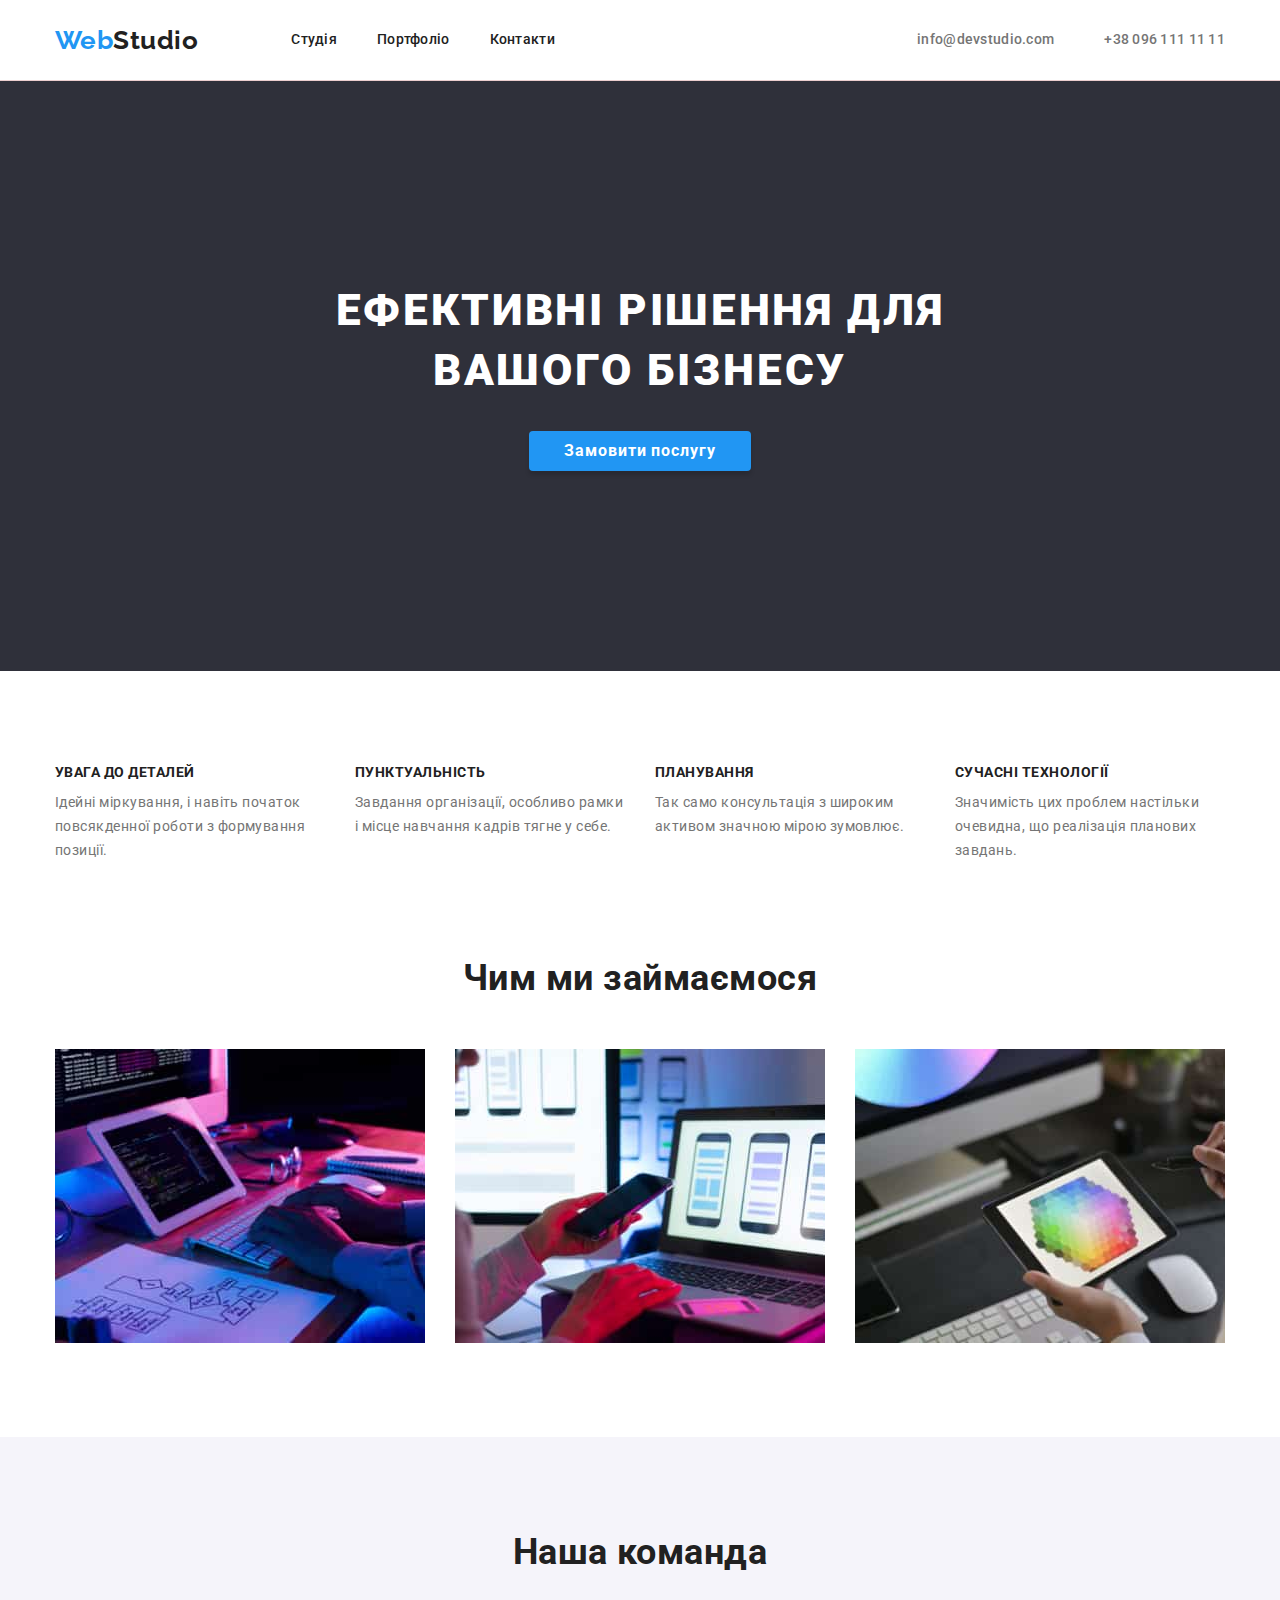
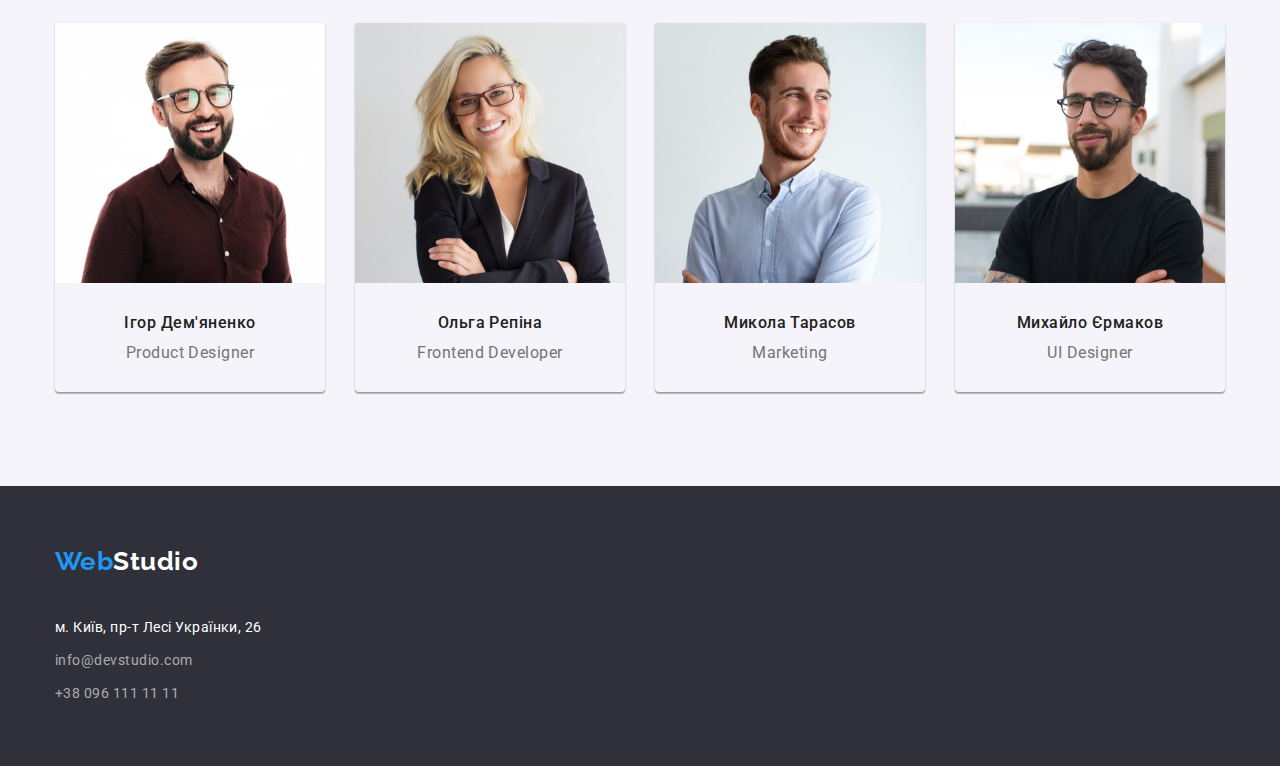
==== index.html @ 14414414 "додала всі картинки" ====
<!DOCTYPE html>
<html lang="uk">

<head>
    <meta charset="UTF-8">
    <meta http-equiv="X-UA-Compatible" content="IE=edge">
    <meta name="viewport" content="width=device-width, initial-scale=1.0">
    <title>web-homework1</title>
    <link rel="preconnect" href="https://fonts.googleapis.com">
    <link rel="preconnect" href="https://fonts.gstatic.com" crossorigin>
    <link href="https://fonts.googleapis.com/css2?family=Raleway:wght@700&family=Roboto:wght@400;500;700;900&display=swap"
        rel="stylesheet">
    <link rel="stylesheet" href="https://cdnjs.cloudflare.com/ajax/libs/modern-normalize/1.1.0/modern-normalize.min.css">
    <link rel="stylesheet" href="./css/styles.css">
</head>

<body>
    <header class="head-block">
        <div class="container flex-header">
            <nav class="flex-header">
                <a href="./index.html" class="logo">
                    <span class="logoaccent">Web</span>Studio
                    
                </a>
                <ul class="nav list">
                    <li class="item"><a href="./index.html" class="nav-list">Студія</a></li>
                    <li class="item"><a href="./portfolio.html" class="nav-list">Портфоліо</a></li>
                    <li class="item"><a href="" class="nav-list">Контакти</a></li>
                </ul>
            </nav>
            <ul class="social-links list">
                <li class="item">
                    <a href="mailto:info@devstudio.com" class="link">info@devstudio.com</a>
                </li>
                <li class="item">
                    <a href="tel:+380961111111" class="link">+38 096 111 11 11</a>
                </li>
            </ul>
        </div>
    </header>
    <main>
        <!-- Перша секція-->
        <section class="advertis-section">
        <div class="container">
                <h1 class="advertisement">Ефективні рішення для вашого бізнесу</h1>
                <button type="button" class="button">Замовити послугу</button>
        </div>
        </section>

        <!--Секція про переваги-->
        <section class="benefits-section">
            <div class="container">
                <h2 class="visually-hidden">
                    Перелік переваг
                </h2>
                <ul class="benefits-list list">
                    <li class="item">
                        <h3 class="benefit-header">
                            Увага до деталей
                        </h3>
                        <p class="benefit-item">Ідейні міркування, і навіть початок повсякденної роботи з формування позиції.</p>
                    </li>
                    <li class="item">
                        <h3 class="benefit-header">
                            Пунктуальність
                        </h3>
                        <p class="benefit-item">Завдання організації, особливо рамки і місце навчання кадрів тягне у себе.</p>
                    </li>
                    <li class="item">
                        <h3 class="benefit-header">
                            Планування
                        </h3>
                        <p class="benefit-item">Так само консультація з широким активом значною мірою зумовлює.</p>
                    </li>
                    <li class="item">
                        <h3 class="benefit-header">
                            Сучасні технології
                        </h3>
                        <p class="benefit-item">Значимість цих проблем настільки очевидна, що реалізація планових завдань.</p>
                    </li>
                </ul>
            </div>
        </section>

        <!--Секція з галерею-->
        <section class="directions-section">
            <div class="container">
                <h2 class="directions">
                    Чим ми займаємося
                </h2>
                <ul class="card-set list">
                    <li class="item"><img src="./images/box1.jpg" alt="друкування на клавіатурі" width="370" /></li>
                    <li class="item"><img src="./images/box2.jpg" alt="розглядання гаджетів" width="370" /></li>
                    <li class="item"><img src="./images/box3.jpg" alt="лаптоп" width="370" /></li>
                </ul>
            </div>
        </section>

        <!--Про команду-->
        <section class="team-section">
            <div class="container">
                <h2 class="team">Наша команда</h2>
                
                <ul class="team-list list">

                    <li class="item card">
                            
                            <img class="team-person-image" src="./images/img(i).jpg" alt="чоловік Ігор" width="270">
                            

                        <div class="card-content">
                            <h3 class="team-person-name">Ігор Дем'яненко</h3>
                            <p class="team-person-job">Product Designer</p>
                        </div>
                        
                    </li>
                    
                    <li class="item card">
                            
                            <img class="team-person-image" src="./images/img(o).jpg" alt="жінка Ольга" width="270">
                        
                       
                        <div class="card-content">
                            <h3 class="team-person-name">Ольга Репіна</h3>
                            <p class="team-person-job">Frontend Developer</p>
                        </div>
                        
                    </li>
                    
                    <li class="item card">
                            
                            <img class="team-person-image" src="./images/img(n).jpg" alt="Чоловік Микола" width="270">
                        
                       
                        <div class="card-content">
                            <h3 class="team-person-name">Микола Тарасов</h3>
                            <p class="team-person-job">Marketing</p>
                        </div>
                        
                    </li>
                  
                    <li class="item card">
                        
                        <img class="team-person-image" src="./images/img(m).jpg" alt="чоловік Михайло" width="270">
                            
                     
                        <div class="card-content">
                            <h3 class="team-person-name">Михайло Єрмаков</h3>
                            <p class="team-person-job">UI Designer</p>
                        </div>
                        
                    </li>
                </ul>
            </div>
        </section>
    </main>

    <footer class="footerall">
        <div class="container">
            <a href="./index.html" class="footer-logo">
                <span class="footer-logoaccent">Web</span>Studio        
            </a>


            <address>
                <ul class="contacts-list list">
                    <li class="contact-item"><a href="https://goo.gl/maps/CPtrU1FHBa2aNyZL9" target="_blank" rel="noopener noreferrer nofollow" class="adress">м. Київ, пр-т Лесі Українки, 26</a></li>

                    <li class="contact-item"><a href="mailto:info@devstudio.com" class="adress-link">info@devstudio.com</a></li>

                    <li class="contact-item"><a href="tel:+380961111111" class="adress-link">+38 096 111 11 11</a></li>

                </ul>
            </address>
        </div>
    
    </footer>

</body>

</html>
---- css/styles.css ----
html {
    box-sizing: border-box;
}

*,
*::before,
*::after {
    box-sizing: inherit;
}

/* основні кольори */

:root {
    --main-text-color: #212121;
    --light-text-color: #757575;
    --secondary-text-color: #2196F3;
    --dark-bcg-color: #2F303A;
    --light-bcg-color: #F5F4FA;
    --main-light-color: #FFFFFF;
    --border-color: #ECCECE;
    --margin30: 30px;
    --padding94: 94px;
    
}


body {
    background-color: var(--main-light-color);
    color: var(--main-text-color);
    font-family: Roboto, sans-serif;
    letter-spacing: 0.03em;

}

.container {
    width: 1200px;
    padding-left: 15px;
    padding-right: 15px;
    margin: 0 auto;
    
}

h1, 
h2,
h3,
p {
    margin: 0;
    padding: 0;

}
img {
    display: block;
    max-width: 100%;
    height: auto;
}

.list {
    list-style: none;
    padding: 0;
    margin: 0;
}

a {
    text-decoration: none;
}

/* Header */

.flex-header {
    display: flex;
    align-items: center;
}

.head-block {


    background-color: var(--main-light-color);
    border-bottom: 1px solid var(--border-color);
}

.logoaccent {
    display: inline-block;

    color: var(--secondary-text-color);
    font-family: Raleway, sans-serif;
    font-weight: 700;
    font-size: 26px;
    line-height: 1.19;

}

.logo {
    display: inline-block;

    color: var(--main-text-color);
    font-family: Raleway, sans-serif;
    font-weight: 700;
    font-size: 26px;
    line-height: 1.19;
}

.nav {
    display: flex;
    margin-left: 93px;
   
}
.nav .item + .item {
    margin-left: 40px;
    
}



.nav .nav-list {
    display: block;
    padding-top: 32px;
    padding-bottom: 32px;
    
    color: var(--main-text-color);
    text-decoration: none;
    letter-spacing: 0.02em;
    font-weight: 500;
    font-size: 14px;
    line-height: 1.14;

}

.nav .nav-list:hover,
.nav .nav-list:focus {
    color: var(--secondary-text-color);
}

.link {
    display: inline-block;
}

.social-links {
    display: flex;
    margin-left: auto;
    
}

.social-links .item + .item {
    margin-left: 50px;
   
}

.social-links .link {
    padding-top: 32px;
    padding-bottom: 32px;

    color: var(--light-text-color);
    text-decoration: none;
    letter-spacing: 0.02em;
    font-weight: 500;
    font-size: 14px;
    line-height: 1.14;

}

.social-links .link:hover,
.social-links .link:focus {
    color: var(--secondary-text-color);
}


/* Перша секція з кнопкою */

.advertis-section {
    padding-top: 200px;
    padding-bottom: 200px;

    
    background-color: var(--dark-bcg-color);
    text-align: center;
}

.advertisement {
    width: 696px;
    margin-top: 0;
    margin-left: auto;
    margin-right: auto;
    margin-bottom: 30px;

    

    font-weight: 900;
    font-size: 44px;
    line-height: 1.36;
    text-align: center;
    letter-spacing: 0.06em;
    text-transform: uppercase;
    color: var(--main-light-color);

    
            
}

.button  {
    border-radius: 4px;
    padding: 10px 34px;
    font-family: inherit;
    cursor: pointer;
    font-weight: 700;
    font-size: 16px;
    line-height: 1.18;
    text-align: center;
    letter-spacing: 0.06em;
    color: var(--main-light-color);
    background-color: var(--secondary-text-color);
    border: 1px solid transparent;
    box-shadow: 0px 4px 4px rgba(0, 0, 0, 0.15);
    
}

.button:hover,
.button:focus {
    background-color: #188CE8;
    box-shadow: 0px 4px 4px rgba(0, 0, 0, 0.15);
    
    border-color: transparent;;
}

/* Cекція про переваги */

.visually-hidden {
    position: absolute;
    white-space: nowrap;
    width: 1px;
    height: 1px;
    overflow: hidden;
    border: 0;
    padding: 0;
    clip: rect(0 0 0 0);
    clip-path: inset(50%);
    margin: -1px;
}

.benefits-section {
    padding-top: var(--padding94);   
    padding-bottom: var(--padding94);
}

.benefits-list {
    display: flex;
    
}

.benefits-list .item {
    width: 270px;
}

.benefits-list .item + .item {
    margin-left: 30px;
    
}
.benefit-header {
    margin-bottom: 10px;

    font-weight: 700;
    font-size: 14px;
    line-height: 1.14;
    text-transform: uppercase;

}

.benefit-item {
    font-size: 14px;
    line-height: 1.71;
    color: var(--light-text-color);
}

/* Секція з галерею */

.card-set {
    display: flex;    
    justify-content: center;
    margin-left: calc(-1 * var(--margin30));
    margin-bottom: calc(-1 * var(--margin30));
}

.card-set>.item {
    flex-basis: calc(100/3 - var(--margin30));
    margin-left: var(--margin30);
    margin-bottom: var(--margin30);
}



.directions-section {
    padding-bottom: var(--padding94);
}

.directions {
    margin-bottom: 50px;

    font-weight: 700;
    font-size: 36px;
    line-height: 1.17;
    text-align: center;
   
}



/* Про команду */

.team-section {
    padding-top: var(--padding94);
    padding-bottom: var(--padding94);

    background-color: var(--light-bcg-color);
}

.team {
    font-weight: 700;
    font-size: 36px;
    line-height: 1.17;
    text-align: center;
    margin-bottom: 50px;

}



.team-list {
    display: flex;
    margin-left: calc(-1 * var(--margin30));
    margin-bottom: calc(-1 * var(--margin30));
}

.team-list>.item {
    flex-basis: calc(100% / 4 - var(--margin30));
    margin-left: var(--margin30);
    margin-bottom: var(--margin30);

}


.card-content {
    padding-top: 30px;
    padding-bottom: 30px;
    padding-left: 15px;
    padding-right: 15px;
    text-align: center;

    background-color: var(--main-light-colorgalery-text);
}

.card {
    box-shadow: 0px 1px 3px rgba(0, 0, 0, 0.12), 0px 1px 1px rgba(0, 0, 0, 0.14), 0px 2px 1px rgba(0, 0, 0, 0.2);
    border-radius: 0px 0px 4px 4px;
    overflow: hidden;
}

.team-person-item {
    background-color: var(--main-light-color);
}

.team-person-name {
    margin-bottom: 10px;

    font-weight: 500;
    font-size: 16px;
    line-height: 1.19;
    
}

.team-person-job {
    color: var(--light-text-color);
    font-size: 16px;
    line-height: 1.19;
}

/* footer */

.footerall {
    background-color: var(--dark-bcg-color);
    padding-top: 60px;
    padding-bottom: 60px;
}

.footer-logo {
    display: inline-block;
    margin-bottom: 20px;
    
    color: var(--main-light-color);
    font-family: Raleway, sans-serif;
    font-style: normal;
    font-weight: 700;
    font-size: 26px;
    line-height: 1.19;

}

.footer-logoaccent {

    display: inline-block;
    margin-bottom: 20px;
    

    
    color: var(--secondary-text-color);
    font-family: Raleway, sans-serif;
    font-style: normal;
    font-weight: 700;
    font-size: 26px;
    line-height: 1.19;

}


.adress {


    color: var(--main-light-color);
    font-weight: 400;
    font-size: 14px;
    line-height: 1.71;
    font-style: normal;

}

.adress-link {

    color: rgba(255, 255, 255, 0.6);
    font-weight: 400;
    font-size: 14px;
    line-height: 1.71;
    font-style: normal;

}

.adress:hover,
.adress:focus {
    color: var(--secondary-text-color);
}

.contact-item:not(:last-child) {
margin-bottom: 9px;
}

/* власне портфоліо */

.portfolio-section {
    padding-top: var(--padding94);
    padding-bottom: var(--padding94);

}

.button-list {
    margin-bottom: 50px;

    display: flex;
    justify-content: center;
}

.button-list .item + .item {
    margin-left: 8px;
    
   
}

.button-pfl {
        border-radius: 4px;
        padding: 6px 22px;
        min-width: 73px;
        font-family: inherit;
        cursor: pointer;
        font-weight: 500;
        font-size: 16px;
        line-height: 1.63;
        text-align: center;
        letter-spacing: 0.03em;
        color: var(--main-light-color);
        background-color: var(--secondary-text-color);
        border: 1px solid transparent;
        
        
}

.button-pfl.primary {
    color: var(--main-light-color);
    background-color: var(--secondary-text-color);
    border-color: var(--secondary-text-color);
    box-shadow: 0px 3px 1px rgba(0, 0, 0, 0.1), 0px 1px 2px rgba(0, 0, 0, 0.08), 0px 2px 2px rgba(0, 0, 0, 0.12);
    
}

.button-pfl.secondary {
    color: var(--main-text-color);
    background-color: var(--light-bcg-color);
    border-color: var(--light-bcg-color);
   

}

.button-pfl.primary:hover,
.button-pfl.primary:focus {
    color: var(--main-text-color);
    background-color: var(--light-bcg-color);
    border: 1px solid var(--light-bcg-color);
    
    
}

.button-pfl.secondary:hover,
.button-pfl.secondary:focus {
    color: var(--main-light-color);
    background-color: var(--secondary-text-color);
    border: 1px solid var(--secondary-text-color);
    box-shadow: 0px 3px 1px rgba(0, 0, 0, 0.1), 0px 1px 2px rgba(0, 0, 0, 0.08), 0px 2px 2px rgba(0, 0, 0, 0.12);
}



/* Галерея */
.galery-list {
    padding: 0;
    margin: 0;
    list-style: none;

    display: flex;
    flex-wrap: wrap;
    margin-left: calc(-1 * var(--margin30));
    margin-top: calc(-1 * var(--margin30));
}

.galery-list>.item {
    flex-basis: calc(100% / 3 - var(--margin30));
    margin-left: var(--margin30);
    margin-top: var(--margin30);

    
}

.galery-text {
    padding-top: 20px;
    padding-bottom: 20px;
    padding-left: 19px;
    padding-right: 19px;
    text-align: start;
    border-left: 1px solid #EEEEEE;
    border-right: 1px solid #EEEEEE;
    border-bottom: 1px solid #EEEEEE;
}
.galery-header {
    margin-bottom: 4px;

    font-weight: 700;
    font-size: 18px;
    line-height: 2;
    letter-spacing: 0.06em;
    color: var(--main-text-color);
}

.galery-info {
    font-size: 16px;
    line-height: 1.88;
    letter-spacing: 0.03em;
    color: var(--light-text-color)
}
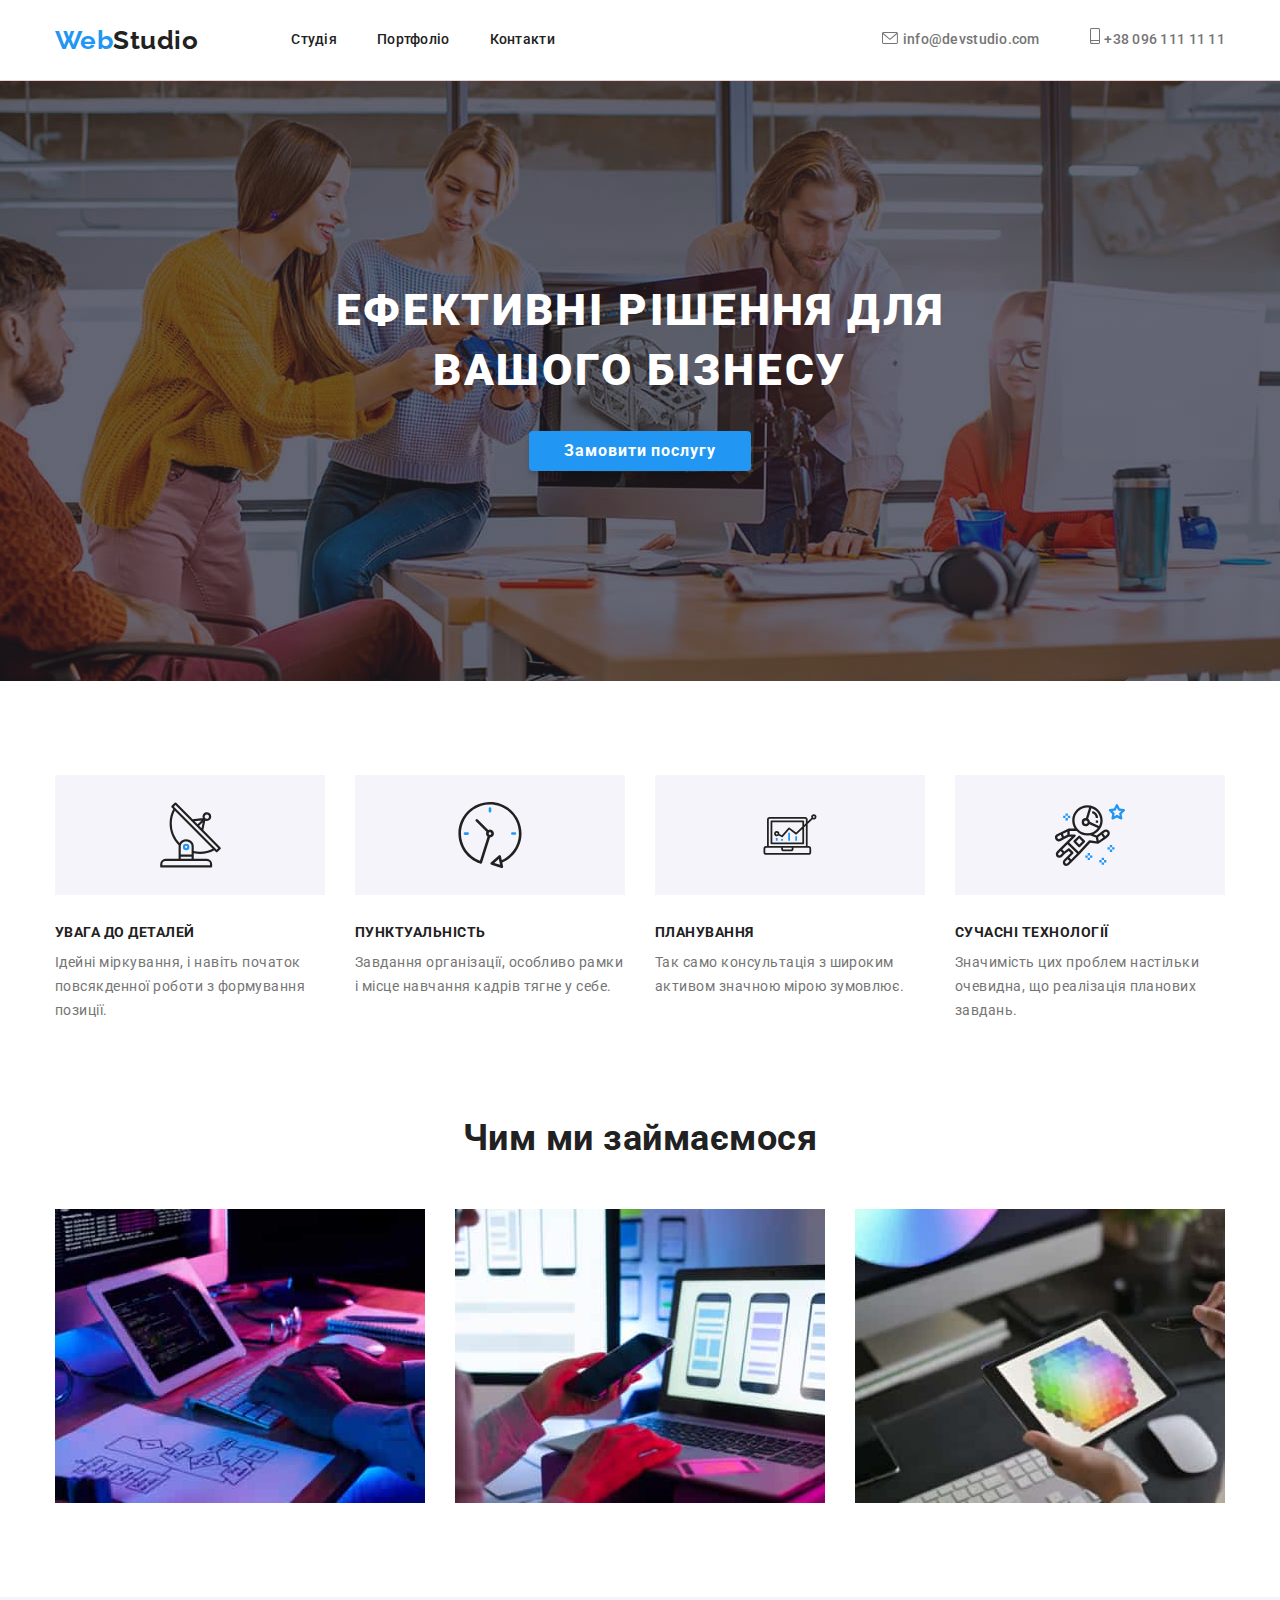
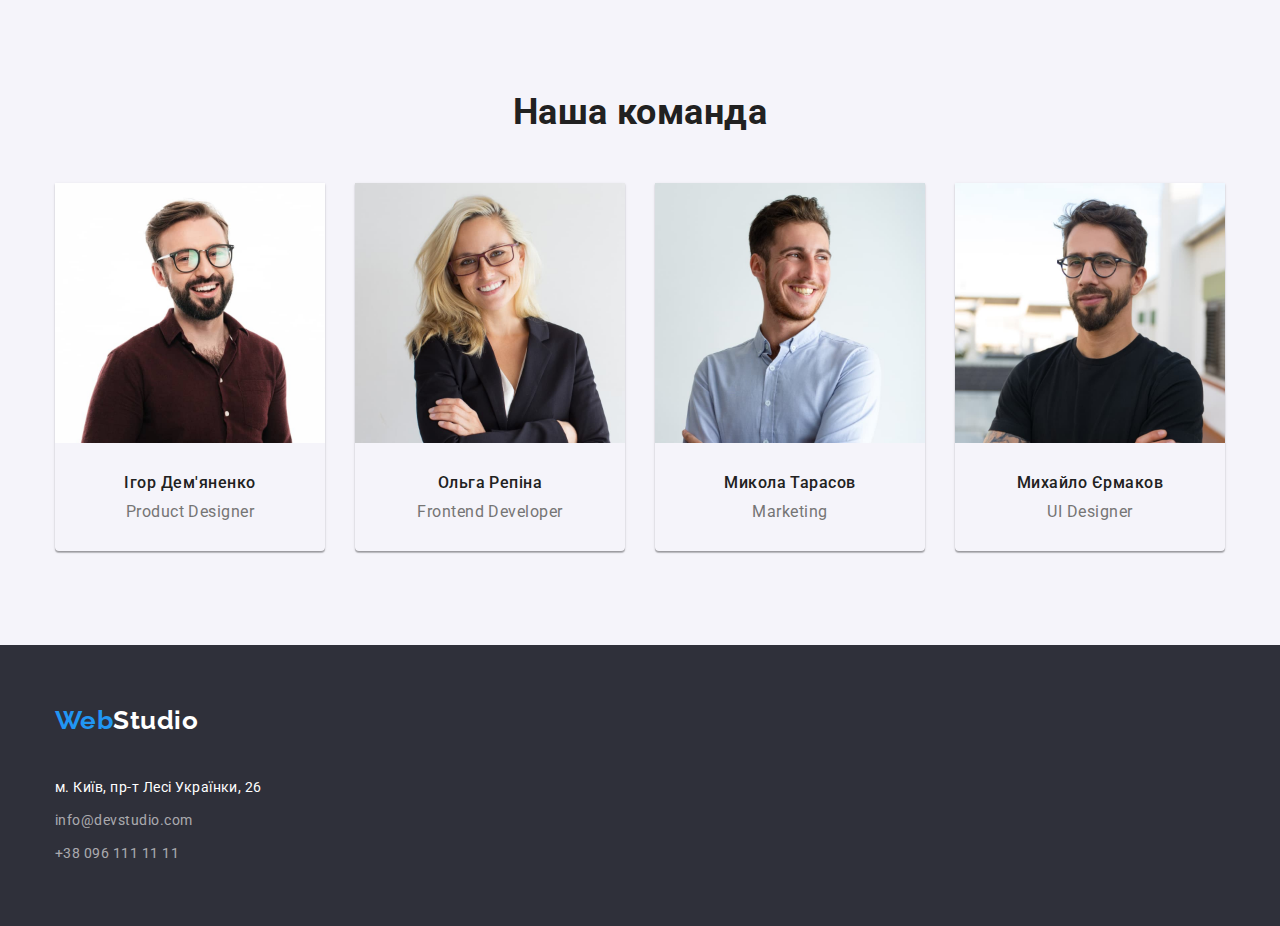
==== commit 0b1e2c7d: "секція про переваги готова" ====
--- a/index.html
+++ b/index.html
@@ -29,10 +29,17 @@
                 </ul>
             </nav>
             <ul class="social-links list">
+
                 <li class="item">
+                    <svg class="email-icon">
+                        <use href="./images/symbol-defs.svg#email"></use>
+                    </svg>
                     <a href="mailto:info@devstudio.com" class="link">info@devstudio.com</a>
                 </li>
                 <li class="item">
+                    <svg class="smartphone-icon">
+                        <use href="./images/symbol-defs.svg#smartphone"></use>
+                    </svg>
                     <a href="tel:+380961111111" class="link">+38 096 111 11 11</a>
                 </li>
             </ul>
@@ -55,24 +62,45 @@
                 </h2>
                 <ul class="benefits-list list">
                     <li class="item">
+                       
+                        <div class="grey-box" aria-label="іконка антена">
+                            <svg class="antenna-icon" width="65" height="70">
+                                <use href="./images/symbol-defs.svg#antenna"></use>
+                            </svg>
+                        </div>
                         <h3 class="benefit-header">
                             Увага до деталей
                         </h3>
                         <p class="benefit-item">Ідейні міркування, і навіть початок повсякденної роботи з формування позиції.</p>
                     </li>
                     <li class="item">
+                        <div class="grey-box" aria-label="іконка годинник">
+                            <svg class="clock-icon" width="66" height="70">
+                                <use href="./images/symbol-defs.svg#clock"></use>
+                            </svg>
+                        </div>
                         <h3 class="benefit-header">
                             Пунктуальність
                         </h3>
                         <p class="benefit-item">Завдання організації, особливо рамки і місце навчання кадрів тягне у себе.</p>
                     </li>
                     <li class="item">
+                            <div class="grey-box" aria-label="іконка діаграмма">
+                                <svg class="diagram-icon" width="70" height="53">
+                                    <use href="./images/symbol-defs.svg#diagram"></use>
+                                </svg>
+                            </div>
                         <h3 class="benefit-header">
                             Планування
                         </h3>
                         <p class="benefit-item">Так само консультація з широким активом значною мірою зумовлює.</p>
                     </li>
                     <li class="item">
+                            <div class="grey-box" aria-label="іконка астронавт">
+                                <svg class="astronaut-icon" width="70" height="70">
+                                    <use href="./images/symbol-defs.svg#astronaut"></use>
+                                </svg>
+                            </div>
                         <h3 class="benefit-header">
                             Сучасні технології
                         </h3>
@@ -126,6 +154,8 @@
                         </div>
                         
                     </li>
+
+                    
                     
                     <li class="item card">
                             
--- a/css/styles.css
+++ b/css/styles.css
@@ -130,6 +130,27 @@
     color: var(--secondary-text-color);
 }
 
+.email-icon{
+    
+    color: var(--light-text-color);
+    width: 16px;
+    height: 12px;
+
+
+
+
+}
+
+.smartphone-icon {
+
+    color: var(--light-text-color);
+    width: 10px;
+    height: 16px;
+        
+        
+
+}
+
 .link {
     display: inline-block;
 }
@@ -169,9 +190,16 @@
 .advertis-section {
     padding-top: 200px;
     padding-bottom: 200px;
-
-    
-    background-color: var(--dark-bcg-color);
+    margin-left: auto;
+    margin-right: auto;
+
+    max-width: 1600px;
+    height: 600px;
+    background-color: #C4C4C4;
+    background-image: linear-gradient( to right, rgba(47, 48, 58, 0.4), rgba(47, 48, 58, 0.4)),
+    url(../images/herophoto.jpg);
+    background-position: center;
+    background-size: cover;
     text-align: center;
 }
 
@@ -254,6 +282,18 @@
     margin-left: 30px;
     
 }
+
+.grey-box {
+    display: flex;
+    margin-bottom: 30px;
+    background-color: var(--light-bcg-color);
+    height: 120px;
+    justify-content: center;
+    align-items: center;
+    
+}
+
+
 .benefit-header {
     margin-bottom: 10px;
 
@@ -534,6 +574,10 @@
     
 }
 
+.galery-list>.item:hover {
+    box-shadow: 0px 1px 1px rgba(0, 0, 0, 0.12), 0px 4px 4px rgba(0, 0, 0, 0.06), 1px 4px 6px rgba(0, 0, 0, 0.16);
+}
+
 .galery-text {
     padding-top: 20px;
     padding-bottom: 20px;
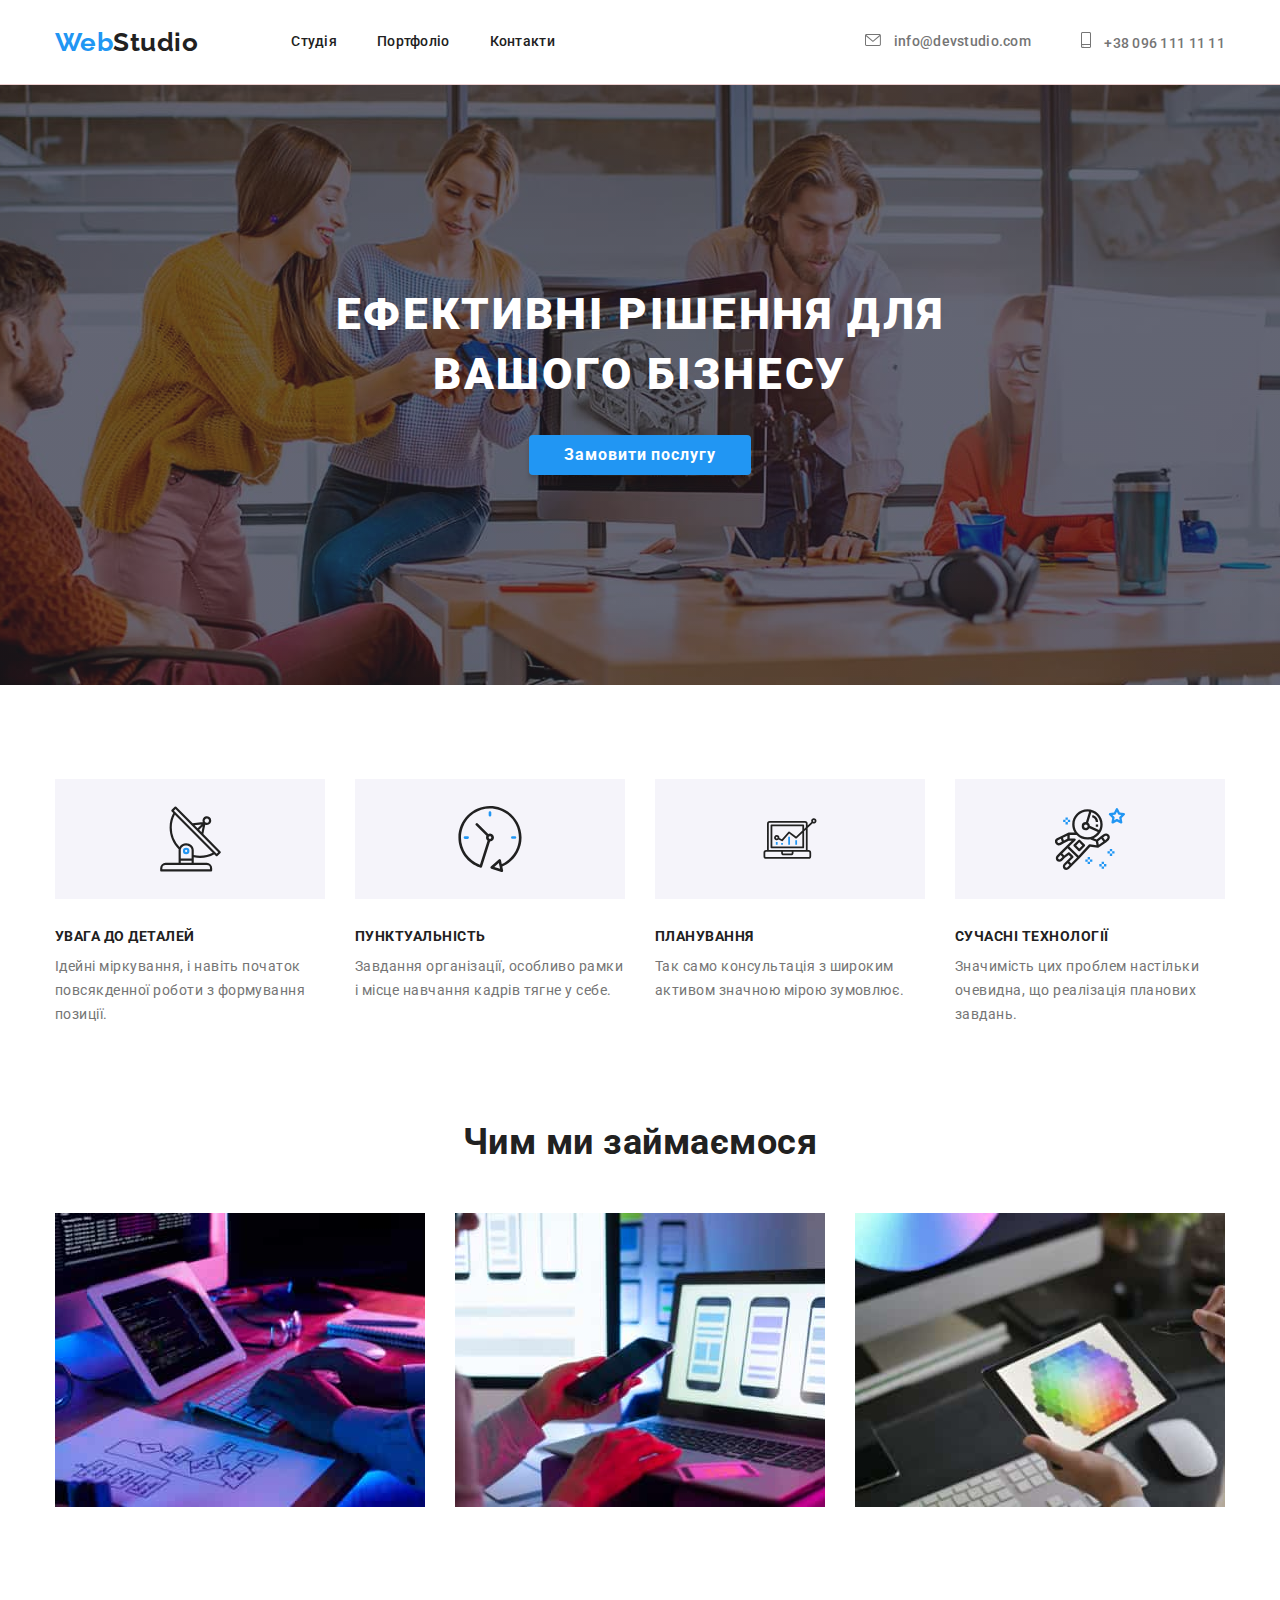
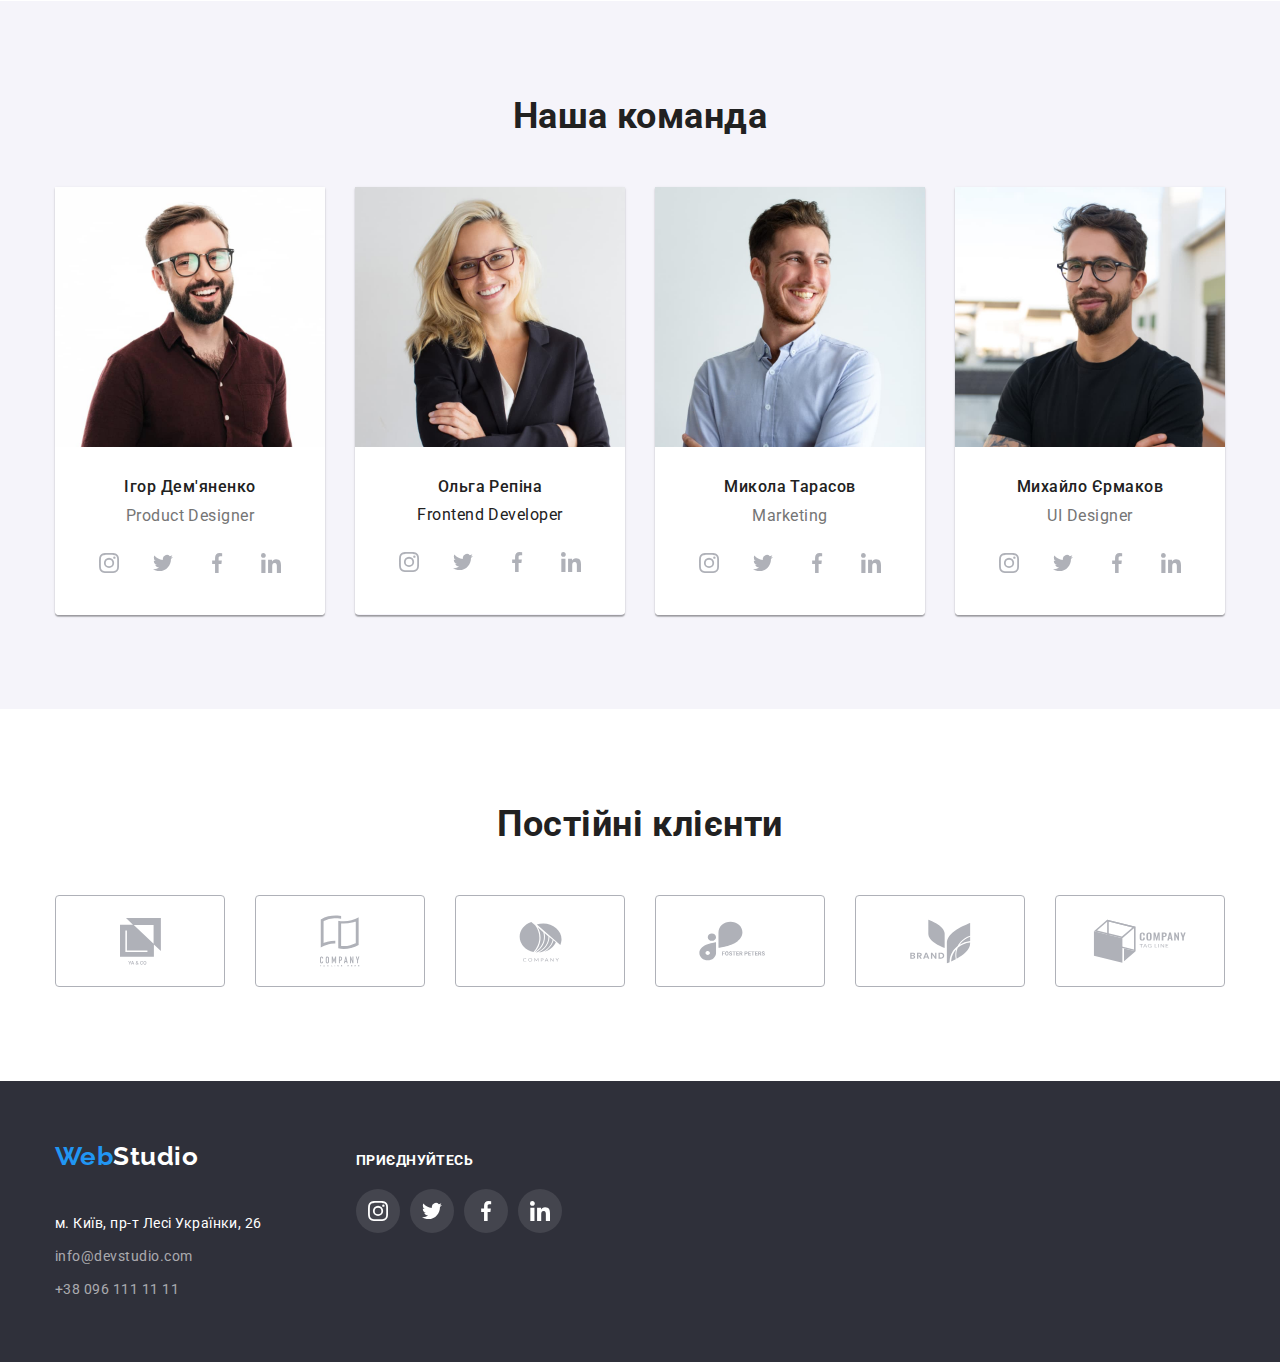
==== commit 178e6b04: "дз готове" ====
--- a/index.html
+++ b/index.html
@@ -31,16 +31,21 @@
             <ul class="social-links list">
 
                 <li class="item">
-                    <svg class="email-icon">
-                        <use href="./images/symbol-defs.svg#email"></use>
-                    </svg>
-                    <a href="mailto:info@devstudio.com" class="link">info@devstudio.com</a>
+                                      
+                    <a href="mailto:info@devstudio.com" class="link">
+                        <svg aria-label="іконка имейлу" class="link-icon" width="16" height="12">
+                            <use href="./images/symbol-defs.svg#email"></use>
+                        </svg>
+                        info@devstudio.com
+                    </a>
                 </li>
                 <li class="item">
-                    <svg class="smartphone-icon">
-                        <use href="./images/symbol-defs.svg#smartphone"></use>
-                    </svg>
-                    <a href="tel:+380961111111" class="link">+38 096 111 11 11</a>
+                    <a href="tel:+380961111111" class="link">
+                        <svg aria-label="іконка смартфону" class="link-icon" width="10" height="16">
+                            <use href="./images/symbol-defs.svg#smartphone"></use>
+                        </svg>
+                        +38 096 111 11 11
+                    </a>
                 </li>
             </ul>
         </div>
@@ -63,8 +68,8 @@
                 <ul class="benefits-list list">
                     <li class="item">
                        
-                        <div class="grey-box" aria-label="іконка антена">
-                            <svg class="antenna-icon" width="65" height="70">
+                        <div class="grey-box" >
+                            <svg aria-label="іконка антена" class="antenna-icon" width="65" height="70">
                                 <use href="./images/symbol-defs.svg#antenna"></use>
                             </svg>
                         </div>
@@ -74,8 +79,8 @@
                         <p class="benefit-item">Ідейні міркування, і навіть початок повсякденної роботи з формування позиції.</p>
                     </li>
                     <li class="item">
-                        <div class="grey-box" aria-label="іконка годинник">
-                            <svg class="clock-icon" width="66" height="70">
+                        <div class="grey-box">
+                            <svg aria-label="іконка годинник" class="clock-icon" width="66" height="70">
                                 <use href="./images/symbol-defs.svg#clock"></use>
                             </svg>
                         </div>
@@ -85,8 +90,8 @@
                         <p class="benefit-item">Завдання організації, особливо рамки і місце навчання кадрів тягне у себе.</p>
                     </li>
                     <li class="item">
-                            <div class="grey-box" aria-label="іконка діаграмма">
-                                <svg class="diagram-icon" width="70" height="53">
+                            <div class="grey-box">
+                                <svg aria-label="іконка діаграмма" class="diagram-icon" width="70" height="53">
                                     <use href="./images/symbol-defs.svg#diagram"></use>
                                 </svg>
                             </div>
@@ -96,8 +101,8 @@
                         <p class="benefit-item">Так само консультація з широким активом значною мірою зумовлює.</p>
                     </li>
                     <li class="item">
-                            <div class="grey-box" aria-label="іконка астронавт">
-                                <svg class="astronaut-icon" width="70" height="70">
+                            <div class="grey-box">
+                                <svg aria-label="іконка астронавт" class="astronaut-icon" width="70" height="70">
                                     <use href="./images/symbol-defs.svg#astronaut"></use>
                                 </svg>
                             </div>
@@ -140,6 +145,40 @@
                             <h3 class="team-person-name">Ігор Дем'яненко</h3>
                             <p class="team-person-job">Product Designer</p>
                         </div>
+
+                        <ul class="social-list list">
+                            <li class="social-list-item">
+                                <a href="#" class="social-list-link">
+                                    <svg aria-label="іконка інстаграмм" class="social-list-icon" width="20" height="20">
+                                        <use href="./images/symbol-defs.svg#instagram"></use>
+                                    </svg>
+                                </a>
+                            </li>
+                        
+                            <li class="social-list-item">
+                                <a href="#" class="social-list-link">
+                                    <svg aria-label="іконка твіттера" class="social-list-icon" width="20" height="20">
+                                        <use href="./images/symbol-defs.svg#twitter"></use>
+                                    </svg>
+                                </a>
+                            </li>
+                        
+                            <li class="social-list-item">
+                                <a href="#" class="social-list-link">
+                                    <svg aria-label="іконка фейсбука" class="social-list-icon" width="20" height="20">
+                                        <use href="./images/symbol-defs.svg#facebook"></use>
+                                    </svg>
+                                </a>
+                            </li>
+                        
+                            <li class="social-list-item">
+                                <a href="#" class="social-list-link">
+                                    <svg aria-label="іконка лінкедін" class="social-list-icon" width="20" height="20">
+                                        <use href="./images/symbol-defs.svg#linkedin"></use>
+                                    </svg>
+                                </a>
+                            </li>
+                        </ul>
                         
                     </li>
                     
@@ -150,13 +189,47 @@
                        
                         <div class="card-content">
                             <h3 class="team-person-name">Ольга Репіна</h3>
-                            <p class="team-person-job">Frontend Developer</p>
-                        </div>
-                        
-                    </li>
-
-                    
-                    
+                            <p class="team-person-networksjob">Frontend Developer</p>
+                        </div>
+
+                        <ul class="social-list list">
+                            <li class="social-list-item">
+                            <a href="#" class="social-list-link">
+                                 <svg aria-label="іконка інстаграмм" class="social-list-icon" width="20" height="20">
+                                    <use href="./images/symbol-defs.svg#instagram"></use>
+                                </svg>
+                             </a>  
+                        </li>
+
+                        <li class="social-list-item">
+                            <a href="#" class="social-list-link">
+                                <svg aria-label="іконка твіттера" class="social-list-icon" width="20" height="20">
+                                    <use href="./images/symbol-defs.svg#twitter"></use>
+                                </svg>
+                            </a>
+                        </li>
+
+                        <li class="social-list-item">
+                            <a href="#" class="social-list-link" >
+                                <svg aria-label="іконка фейсбука" class="social-list-icon" width="20" height="20">
+                                    <use href="./images/symbol-defs.svg#facebook"></use>
+                                </svg>
+                             </a>
+                        </li>
+
+                        <li class="social-list-item">
+                            <a href="#" class="social-list-link">
+                                <svg aria-label="іконка лінкедін" class="social-list-icon" width="20" height="20">
+                                    <use href="./images/symbol-defs.svg#linkedin"></use>
+                                </svg>
+                            </a>
+                        </li>
+                        </ul>
+                        
+                        
+                    </li>
+
+                                            
                     <li class="item card">
                             
                             <img class="team-person-image" src="./images/img(n).jpg" alt="Чоловік Микола" width="270">
@@ -166,6 +239,40 @@
                             <h3 class="team-person-name">Микола Тарасов</h3>
                             <p class="team-person-job">Marketing</p>
                         </div>
+
+                        <ul class="social-list list">
+                            <li class="social-list-item">
+                                <a href="#" class="social-list-link">
+                                    <svg aria-label="іконка інстаграмм" class="social-list-icon" width="20" height="20">
+                                        <use href="./images/symbol-defs.svg#instagram"></use>
+                                    </svg>
+                                </a>
+                            </li>
+                        
+                            <li class="social-list-item">
+                                <a href="#" class="social-list-link">
+                                    <svg aria-label="іконка твіттера" class="social-list-icon" width="20" height="20">
+                                        <use href="./images/symbol-defs.svg#twitter"></use>
+                                    </svg>
+                                </a>
+                            </li>
+                        
+                            <li class="social-list-item">
+                                <a href="#" class="social-list-link">
+                                    <svg aria-label="іконка фейсбука" class="social-list-icon" width="20" height="20">
+                                        <use href="./images/symbol-defs.svg#facebook"></use>
+                                    </svg>
+                                </a>
+                            </li>
+                        
+                            <li class="social-list-item">
+                                <a href="#" class="social-list-link">
+                                    <svg aria-label="іконка лінкедін" class="social-list-icon" width="20" height="20">
+                                        <use href="./images/symbol-defs.svg#linkedin"></use>
+                                    </svg>
+                                </a>
+                            </li>
+                        </ul>
                         
                     </li>
                   
@@ -178,31 +285,182 @@
                             <h3 class="team-person-name">Михайло Єрмаков</h3>
                             <p class="team-person-job">UI Designer</p>
                         </div>
+
+                        <ul class="social-list list">
+                            <li class="social-list-item">
+                                <a href="#" class="social-list-link">
+                                    <svg aria-label="іконка інстаграмм" class="social-list-icon" width="20" height="20">
+                                        <use href="./images/symbol-defs.svg#instagram"></use>
+                                    </svg>
+                                </a>
+                            </li>
+                        
+                            <li class="social-list-item">
+                                <a href="#" class="social-list-link">
+                                    <svg aria-label="іконка твіттера" class="social-list-icon" width="20" height="20">
+                                        <use href="./images/symbol-defs.svg#twitter"></use>
+                                    </svg>
+                                </a>
+                            </li>
+                        
+                            <li class="social-list-item">
+                                <a href="#" class="social-list-link">
+                                    <svg aria-label="іконка фейсбука" class="social-list-icon" width="20" height="20">
+                                        <use href="./images/symbol-defs.svg#facebook"></use>
+                                    </svg>
+                                </a>
+                            </li>
+                        
+                            <li class="social-list-item">
+                                <a href="#" class="social-list-link">
+                                    <svg aria-label="іконка лінкедін" class="social-list-icon" width="20" height="20">
+                                        <use href="./images/symbol-defs.svg#linkedin"></use>
+                                    </svg>
+                                </a>
+                            </li>
+                        </ul>
                         
                     </li>
                 </ul>
             </div>
         </section>
+
+        <!-- Наші клієнти-->
+
+                <section class="clients-section">
+                    <div class="container">
+
+                        <h2 class="clients-header">
+                            Постійні клієнти
+                        </h2>
+
+                        <ul class="clients-list list">
+
+                            <li class="clients-list-item">
+                                <a href="#" class="clients-list-link">
+                                    <svg aria-label="іконка клієнта" class="clients-list-icon" width="41" height="47">
+                                        <use href="./images/symbol-defs.svg#yaco"></use>
+                                    </svg>
+                                </a>
+                            </li>
+
+                            <li class="clients-list-item">
+                                <a href="#" class="clients-list-link">
+                                    <svg aria-label="іконка клієнта" class="clients-list-icon" width="40" height="52">
+                                        <use href="./images/symbol-defs.svg#window"></use>
+                                    </svg>
+                                </a>
+                            </li>
+
+                            <li class="clients-list-item">
+                                <a href="#" class="clients-list-link">
+                                    <svg aria-label="іконка клієнта" class="clients-list-icon" width="43" height="41">
+                                        <use href="./images/symbol-defs.svg#leaf"></use>
+                                    </svg>
+                                </a>
+                            </li>
+
+                            <li class="clients-list-item">
+                                <a href="#" class="clients-list-link">
+                                    <svg aria-label="іконка клієнта" class="clients-list-icon" width="84" height="40">
+                                        <use href="./images/symbol-defs.svg#foster"></use>
+                                    </svg>
+                                </a>
+                            </li>
+
+                            <li class="clients-list-item">
+                                <a href="#" class="clients-list-link">
+                                    <svg aria-label="іконка клієнта" class="clients-list-icon" width="63" height="45">
+                                        <use href="./images/symbol-defs.svg#brand"></use>
+                                    </svg>
+                                </a>
+                            </li>
+
+                            <li class="clients-list-item">
+                                <a href="#" class="clients-list-link">
+                                    <svg aria-label="іконка клієнта" class="clients-list-icon" width="94" height="44">
+                                        <use href="./images/symbol-defs.svg#tagline"></use>
+                                    </svg>
+                                </a>
+                            </li>
+                            
+
+
+                    </div>
+                </section>
+
+
+
     </main>
 
     <footer class="footerall">
         <div class="container">
-            <a href="./index.html" class="footer-logo">
-                <span class="footer-logoaccent">Web</span>Studio        
-            </a>
-
-
-            <address>
-                <ul class="contacts-list list">
-                    <li class="contact-item"><a href="https://goo.gl/maps/CPtrU1FHBa2aNyZL9" target="_blank" rel="noopener noreferrer nofollow" class="adress">м. Київ, пр-т Лесі Українки, 26</a></li>
-
-                    <li class="contact-item"><a href="mailto:info@devstudio.com" class="adress-link">info@devstudio.com</a></li>
-
-                    <li class="contact-item"><a href="tel:+380961111111" class="adress-link">+38 096 111 11 11</a></li>
-
-                </ul>
-            </address>
+            <div class="container-footer">
+            <div class="container-foter-adress">
+
+                <a href="./index.html" class="footer-logo">
+                    <span class="footer-logoaccent">Web</span>Studio        
+                </a>
+
+
+                <address>
+                    <ul class="contacts-list list">
+                        <li class="contact-item"><a href="https://goo.gl/maps/CPtrU1FHBa2aNyZL9" target="_blank" rel="noopener noreferrer nofollow" class="adress">м. Київ, пр-т Лесі Українки, 26</a></li>
+
+                        <li class="contact-item"><a href="mailto:info@devstudio.com" class="adress-link">info@devstudio.com</a></li>
+
+                        <li class="contact-item"><a href="tel:+380961111111" class="adress-link">+38 096 111 11 11</a></li>
+
+                    </ul>
+                </address>
+            </div>
+
+
+                <div class="container-footer-socials">
+
+                    <h2 class="social-header">
+                        приєднуйтесь
+                    </h2>
+
+                    <ul class="social-list-footer list">
+                        <li class="social-list-item">
+                            <a href="#" class="social-list-link-footer">
+                                <svg aria-label="іконка інстаграмм" class="social-list-icon-footer" width="20" height="20">
+                                    <use href="./images/symbol-defs.svg#instagram"></use>
+                                </svg>
+                            </a>
+                        </li>
+
+                        <li class="social-list-item">
+                            <a href="#" class="social-list-link-footer">
+                                <svg aria-label="іконка твіттера" class="social-list-icon-footer" width="20" height="20">
+                                    <use href="./images/symbol-defs.svg#twitter"></use>
+                                </svg>
+                            </a>
+                        </li>
+
+                        <li class="social-list-item">
+                            <a href="#" class="social-list-link-footer">
+                                <svg aria-label="іконка фейсбука" class="social-list-icon-footer" width="20" height="20">
+                                    <use href="./images/symbol-defs.svg#facebook"></use>
+                                </svg>
+                            </a>
+                        </li>
+
+                        <li class="social-list-item">
+                            <a href="#" class="social-list-link-footer">
+                                <svg aria-label="іконка лінкедін" class="social-list-icon-footer" width="20" height="20">
+                                    <use href="./images/symbol-defs.svg#linkedin"></use>
+                                </svg>
+                            </a>
+                        </li>
+                    </ul>
+                </div>
+            </div>
         </div>
+
+        
+
     
     </footer>
 
--- a/css/styles.css
+++ b/css/styles.css
@@ -130,26 +130,7 @@
     color: var(--secondary-text-color);
 }
 
-.email-icon{
-    
-    color: var(--light-text-color);
-    width: 16px;
-    height: 12px;
-
-
-
-
-}
-
-.smartphone-icon {
-
-    color: var(--light-text-color);
-    width: 10px;
-    height: 16px;
-        
-        
-
-}
+
 
 .link {
     display: inline-block;
@@ -158,6 +139,7 @@
 .social-links {
     display: flex;
     margin-left: auto;
+    align-items: center;
     
 }
 
@@ -182,6 +164,29 @@
 .social-links .link:hover,
 .social-links .link:focus {
     color: var(--secondary-text-color);
+}
+
+.link-icon {
+
+    margin-right: 10px;
+    fill: var(--light-text-color);
+
+}
+
+.link:hover .link-icon,
+.link:hover .link-icon {
+
+    fill: var(--secondary-text-color);
+
+}
+
+
+.smartphone-icon {
+
+    color: var(--light-text-color);
+    width: 10px;
+    height: 16px;
+
 }
 
 
@@ -379,12 +384,12 @@
 
 .card-content {
     padding-top: 30px;
-    padding-bottom: 30px;
+    padding-bottom: 0;
     padding-left: 15px;
     padding-right: 15px;
     text-align: center;
 
-    background-color: var(--main-light-colorgalery-text);
+    background-color: var(--main-light-color);
 }
 
 .card {
@@ -410,6 +415,90 @@
     color: var(--light-text-color);
     font-size: 16px;
     line-height: 1.19;
+
+}
+
+.social-list {
+    background-color: var(--main-light-color);
+    display: flex;
+    justify-content: center;
+    column-gap: 10px;
+    padding-top: 16px;
+    padding-bottom: 30px;
+}
+.social-list-link {
+    display: flex;
+    justify-content: center;
+    align-items: center;
+    width: 44px;
+    height: 44px;
+    border-radius: 50%;
+    background-color: var(--main-light-color);
+}
+
+.social-list-link:hover,
+.social-list-link:focus {
+    background-color: var(--secondary-text-color);
+   
+}
+
+.social-list-icon {
+    fill: #AFB1B8;
+
+}
+
+.social-list-icon:hover,
+.social-list-icon:focus {
+    fill: var(--main-light-color);
+}
+
+/* Постійні клієнти */
+
+.clients-section {
+    padding-top: var(--padding94);
+    padding-bottom: var(--padding94);
+}
+
+.clients-header {
+    font-weight: 700;
+    font-size: 36px;
+    line-height: 1.17;
+    text-align: center;
+}
+
+
+.clients-list {
+    display: flex;
+    justify-content: center;
+    column-gap: 30px;
+    padding-top: 50px;
+    padding-bottom: 0;
+
+}
+
+.clients-list-link {
+    display: flex;
+    justify-content: center;
+    align-items: center;
+    width: 170px;
+    height: 92px;
+    border: 1px solid #AFB1B8;
+    border-radius: 4px;
+    background-color: var(--main-light-color);
+}
+
+.clients-list-icon {
+    fill: #AFB1B8;
+}
+
+.clients-list-link:hover,
+.clients-list-link:focus {
+    border-color: var(--secondary-text-color);
+}
+
+.clients-list-link:hover .clients-list-icon,
+.clients-list-link:focus .clients-list-icon {
+    fill: var(--secondary-text-color);
 }
 
 /* footer */
@@ -477,8 +566,72 @@
 }
 
 .contact-item:not(:last-child) {
-margin-bottom: 9px;
-}
+    margin-bottom: 9px;
+}
+
+.container-footer {
+    display: flex;
+    
+}
+
+.container-foter-adress {
+    
+    width: 231px;
+    
+}
+
+
+.container-footer-socials {
+    margin-left: 70px;
+    width: 206px;
+    
+    
+   
+}
+
+.social-header {
+    margin-top: 12px;
+    margin-bottom: 20px;
+
+    font-weight: 700;
+    font-size: 14px;
+    line-height: 1.14;
+    letter-spacing: 0.03em;
+    text-transform: uppercase;
+    color:  var(--main-light-color);
+}
+
+.social-list-footer {
+    
+    display: flex;
+    justify-content: center;
+    column-gap: 10px;
+    
+}
+
+.social-list-link-footer {
+    display: flex;
+    justify-content: center;
+    align-items: center;
+    width: 44px;
+    height: 44px;
+    border-radius: 50%;
+    background-color:rgba(255, 255, 255, 0.1);
+}
+
+.social-list-link-footer:hover,
+.social-list-link-footer:focus {
+    background-color: var(--secondary-text-color);
+
+}
+
+.social-list-icon-footer {
+    fill: var(--main-light-color)
+
+}
+
+
+
 
 /* власне портфоліо */
 
